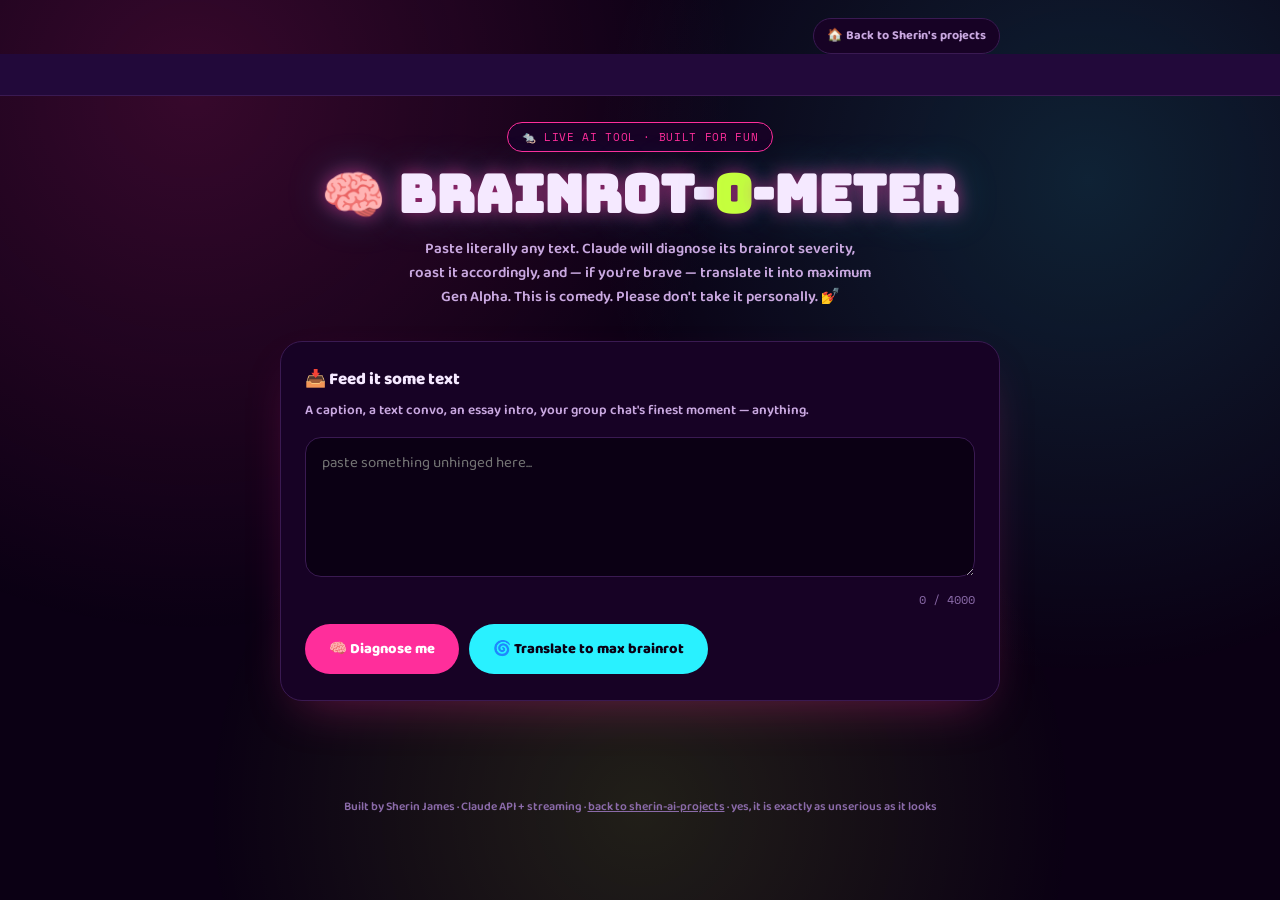
==== brainrot-o-meter/index.html @ 5c76a6f4 "Add initial Brainrot-O-Meter application files Initial commit of the Brainrot-O-Meter web applicatio" ====
<!doctype html>
<html lang="en">
<head>
<meta charset="utf-8">
<meta name="viewport" content="width=device-width, initial-scale=1">
<title>Brainrot-O-Meter</title>
<meta name="description" content="Paste some text and get a completely unnecessary brainrot diagnosis: a score out of 100, a tier name, a roast, and a Gen Alpha translation. Built by Sherin James with the Claude API.">
<meta name="color-scheme" content="dark">
<link rel="preconnect" href="https://fonts.googleapis.com">
<link rel="preconnect" href="https://fonts.gstatic.com" crossorigin>
<link href="https://fonts.googleapis.com/css2?family=Bungee&family=Baloo+2:wght@500;600;700;800&family=Space+Mono:wght@400;700&display=swap" rel="stylesheet">
<style>
  /* Deliberately single-theme: a chaotic "digital brainrot" look, on purpose,
     regardless of the viewer's light/dark preference — see artifact notes. */
  :root{
    --bg:#0b0014; --surface:#170225; --surface-2:#22093a; --line:#3a1a52;
    --ink:#f5e9ff; --ink-soft:#c9a8e0; --ink-faint:#8a6aa8;
    --pink:#ff2e9b; --green:#c6ff3d; --cyan:#29f1ff; --yellow:#ffe45c;
    --shadow: 0 20px 50px -20px rgba(255,46,155,0.35);
  }
  *{box-sizing:border-box;}
  html,body{background:var(--bg);}
  body{margin:0; color:var(--ink); font-family:'Baloo 2',system-ui,sans-serif; overflow-x:hidden; position:relative; min-height:100vh;}
  body::before{
    content:''; position:fixed; inset:0; z-index:0; pointer-events:none;
    background:
      radial-gradient(circle at 15% 10%, rgba(255,46,155,0.18), transparent 40%),
      radial-gradient(circle at 85% 20%, rgba(41,241,255,0.14), transparent 38%),
      radial-gradient(circle at 50% 90%, rgba(198,255,61,0.12), transparent 42%);
  }
  .display{font-family:'Bungee',system-ui,sans-serif;}
  a{color:var(--cyan);}
  .wrap{max-width:760px; margin:0 auto; padding:0 20px 70px; position:relative; z-index:1;}

  .marquee{background:var(--surface-2); border-bottom:1px solid var(--line); overflow:hidden; white-space:nowrap; padding:8px 0; position:relative; z-index:1;}
  .marquee span{display:inline-block; padding-left:100%; font-family:'Space Mono',monospace; font-size:12px; letter-spacing:.08em; color:var(--ink-faint); animation:scroll 22s linear infinite;}
  @keyframes scroll{from{transform:translateX(0);} to{transform:translateX(-100%);}}

  header.top{display:flex; align-items:center; justify-content:space-between; gap:12px; padding:18px 20px 0; max-width:760px; margin:0 auto; position:relative; z-index:1;}
  .home-link{font-family:'Baloo 2',sans-serif; font-weight:700; font-size:12.5px; color:var(--ink-soft); text-decoration:none; display:flex; align-items:center; gap:5px; padding:7px 13px; border-radius:999px; border:1px solid var(--line); background:var(--surface);}
  .home-link:hover{border-color:var(--cyan); color:var(--cyan);}

  .hero{text-align:center; padding:26px 20px 10px;}
  .hero .display{font-size:clamp(30px,7vw,52px); line-height:1.05; margin:0 0 14px; color:var(--ink); text-shadow: 0 0 18px rgba(255,46,155,0.55), 0 0 40px rgba(41,241,255,0.25);}
  .hero .display .hl{color:var(--green);}
  .hero p{color:var(--ink-soft); font-size:15px; line-height:1.6; max-width:52ch; margin:0 auto; font-weight:600;}
  .badge{display:inline-flex; align-items:center; gap:6px; font-family:'Space Mono',monospace; font-size:11px; letter-spacing:.06em; text-transform:uppercase; background:var(--surface); border:1px solid var(--pink); color:var(--pink); padding:6px 14px; border-radius:999px; margin-bottom:16px;}

  .card{background:var(--surface); border:1px solid var(--line); border-radius:22px; box-shadow:var(--shadow); padding:24px 24px 26px; margin-top:22px;}
  .card h2{font-family:'Baloo 2',sans-serif; font-weight:800; font-size:17px; margin:0 0 6px; display:flex; align-items:center; gap:8px;}
  .card p.lede{color:var(--ink-soft); font-size:13.5px; margin:0 0 16px; font-weight:600;}

  textarea{width:100%; resize:vertical; min-height:140px; border-radius:16px; border:1px solid var(--line); background:var(--bg); color:var(--ink); padding:14px 16px; font-family:'Baloo 2',sans-serif; font-size:15px; line-height:1.55;}
  textarea:focus{outline:2px solid var(--cyan); outline-offset:1px;}
  .count{font-family:'Space Mono',monospace; font-size:11.5px; color:var(--ink-faint); text-align:right; margin-top:6px;}

  .btn-row{display:flex; gap:10px; flex-wrap:wrap; margin-top:16px;}
  .btn{display:inline-flex; align-items:center; gap:8px; font-family:'Baloo 2',sans-serif; font-weight:800; font-size:14.5px; border:none; border-radius:999px; padding:13px 24px; cursor:pointer; transition:transform .15s; color:#0b0014;}
  .btn:active{transform:scale(.96);}
  .btn:disabled{opacity:.5; cursor:progress;}
  .btn-pink{background:var(--pink); color:#fff;}
  .btn-green{background:var(--green);}
  .btn-cyan{background:var(--cyan);}
  .btn-ghost{background:transparent; color:var(--ink-soft); border:1px solid var(--line);}
  .btn-ghost:hover{border-color:var(--cyan); color:var(--cyan);}
  .btn-sm{padding:9px 16px; font-size:12.5px;}

  .error-banner{background:rgba(255,46,155,0.12); border:1px solid var(--pink); color:#ffc2e3; border-radius:14px; padding:12px 16px; font-size:13.5px; margin-top:14px; display:none; font-weight:600;}
  .error-banner.show{display:block;}
  .loading{display:none; align-items:center; gap:10px; color:var(--ink-soft); font-size:13.5px; margin-top:14px; font-weight:700;}
  .loading.show{display:flex;}
  .spinner{width:16px; height:16px; border-radius:50%; border:2.5px solid var(--line); border-top-color:var(--pink); animation:spin .7s linear infinite;}
  @keyframes spin{to{transform:rotate(360deg);}}

  /* Result */
  .result{margin-top:20px; display:none;}
  .result.show{display:block; animation:pop .35s ease;}
  @keyframes pop{from{opacity:0; transform:scale(.96);} to{opacity:1; transform:scale(1);}}
  .score-line{display:flex; align-items:baseline; gap:14px; flex-wrap:wrap;}
  .score-num{font-family:'Bungee',sans-serif; font-size:56px; color:var(--pink); text-shadow:0 0 20px rgba(255,46,155,0.5);}
  .score-num sub{font-family:'Space Mono',monospace; font-size:16px; color:var(--ink-faint); font-weight:400;}
  .tier{font-family:'Bungee',sans-serif; font-size:16px; color:var(--green); text-shadow:0 0 12px rgba(198,255,61,0.4);}
  .meter{position:relative; height:16px; border-radius:999px; margin:16px 0 18px; background:linear-gradient(90deg, var(--cyan), var(--green) 35%, var(--yellow) 65%, var(--pink) 100%); overflow:visible;}
  .meter .marker{position:absolute; top:-5px; width:6px; height:26px; background:#fff; border-radius:4px; box-shadow:0 0 10px rgba(255,255,255,0.8); transition:left .8s cubic-bezier(.2,.9,.3,1);}
  .roast-box, .tip-box{border:1px dashed var(--line); border-radius:16px; padding:16px 18px; margin-top:14px; font-size:14.5px; line-height:1.6; font-weight:600;}
  .roast-box{background:rgba(255,46,155,0.06);}
  .tip-box{background:rgba(41,241,255,0.06);}
  .box-label{font-family:'Space Mono',monospace; font-size:10.5px; text-transform:uppercase; letter-spacing:.06em; color:var(--ink-faint); margin-bottom:6px; font-weight:400;}

  .translate-box{white-space:pre-wrap; font-size:15px; line-height:1.7; font-weight:600; border:1px solid var(--line); border-radius:16px; padding:18px 20px; margin-top:14px; min-height:60px; background:var(--bg);}
  .cursor-blink{display:inline-block; width:8px; height:1em; background:var(--green); margin-left:2px; vertical-align:text-bottom; animation:blink 0.9s steps(1) infinite;}
  @keyframes blink{50%{opacity:0;}}

  footer{text-align:center; padding:26px 20px; color:var(--ink-faint); font-size:12px; font-weight:600; position:relative; z-index:1;}
  footer a{color:var(--ink-faint); text-decoration:underline;}
</style>
</head>
<body>

<header class="top">
  <span></span>
  <a class="home-link" href="../">🏠 Back to Sherin's projects</a>
</header>

<div class="marquee"><span>💀 SKIBIDI &nbsp;·&nbsp; NO CAP &nbsp;·&nbsp; RIZZ &nbsp;·&nbsp; GYATT &nbsp;·&nbsp; FANUM TAX &nbsp;·&nbsp; SIGMA &nbsp;·&nbsp; MEWING &nbsp;·&nbsp; OHIO &nbsp;·&nbsp; GOATED &nbsp;·&nbsp; BRAINROT LEVELS RISING &nbsp;·&nbsp; TOUCH GRASS ALERT &nbsp;·&nbsp; 💀 SKIBIDI &nbsp;·&nbsp; NO CAP &nbsp;·&nbsp; RIZZ &nbsp;·&nbsp; GYATT &nbsp;·&nbsp; FANUM TAX &nbsp;·&nbsp; SIGMA &nbsp;·&nbsp; MEWING &nbsp;·&nbsp; OHIO &nbsp;·&nbsp; GOATED &nbsp;</span></div>

<div class="wrap">
  <div class="hero">
    <span class="badge">🐀 live ai tool · built for fun</span>
    <h1 class="display">🧠 BRAINROT-<span class="hl">O</span>-METER</h1>
    <p>Paste literally any text. Claude will diagnose its brainrot severity, roast it accordingly, and — if you're brave — translate it into maximum Gen Alpha. This is comedy. Please don't take it personally. 💅</p>
  </div>

  <div class="card">
    <h2>📥 Feed it some text</h2>
    <p class="lede">A caption, a text convo, an essay intro, your group chat's finest moment — anything.</p>
    <textarea id="textInput" maxlength="4000" placeholder="paste something unhinged here..."></textarea>
    <div class="count" id="charCount">0 / 4000</div>
    <div class="btn-row">
      <button class="btn btn-pink" id="diagnoseBtn">🧠 Diagnose me</button>
      <button class="btn btn-cyan" id="translateBtn">🌀 Translate to max brainrot</button>
    </div>
    <div class="loading" id="diagnoseLoading"><span class="spinner"></span> scanning ur brainrot levels...</div>
    <div class="error-banner" id="errorBanner"></div>

    <div class="result" id="resultBox">
      <div class="score-line">
        <div class="score-num" id="scoreNum">0<sub>/100</sub></div>
        <div class="tier" id="tierName"></div>
      </div>
      <div class="meter"><div class="marker" id="meterMarker" style="left:0%"></div></div>
      <div class="roast-box"><div class="box-label">the roast</div><div id="roastText"></div></div>
      <div class="tip-box"><div class="box-label">recovery tip</div><div id="tipText"></div></div>
    </div>

    <div id="translateWrap" style="display:none;">
      <div class="box-label" style="margin-top:18px;">max brainrot translation</div>
      <div class="translate-box" id="translateBox"></div>
      <div class="btn-row">
        <button class="btn btn-ghost btn-sm" id="copyTranslate">📋 Copy</button>
      </div>
    </div>
  </div>
</div>

<footer>Built by Sherin James · Claude API + streaming · <a href="../">back to sherin-ai-projects</a> · yes, it is exactly as unserious as it looks</footer>

<script>
(function(){
  var BACKEND_URL = 'PASTE_YOUR_WORKER_URL_HERE';
  var BACKEND_READY = BACKEND_URL.indexOf('http') === 0;

  var textInput = document.getElementById('textInput');
  var charCount = document.getElementById('charCount');
  var diagnoseBtn = document.getElementById('diagnoseBtn');
  var translateBtn = document.getElementById('translateBtn');
  var diagnoseLoading = document.getElementById('diagnoseLoading');
  var errorBanner = document.getElementById('errorBanner');
  var resultBox = document.getElementById('resultBox');
  var translateWrap = document.getElementById('translateWrap');
  var translateBox = document.getElementById('translateBox');

  textInput.addEventListener('input', function(){
    charCount.textContent = textInput.value.length + ' / 4000';
  });

  function showError(msg){ errorBanner.textContent = '⚠️ ' + msg; errorBanner.classList.add('show'); }
  function hideError(){ errorBanner.classList.remove('show'); errorBanner.textContent = ''; }

  function friendlyError(e){
    if (!BACKEND_READY) return "This demo's AI backend isn't connected yet — Sherin's still wiring it up. Check back soon!";
    return e && e.message ? e.message : 'Something went wrong. Try again?';
  }

  diagnoseBtn.addEventListener('click', async function(){
    hideError();
    var text = textInput.value.trim();
    if (!text){ showError('Paste some text first — the meter needs something to judge.'); return; }
    if (!BACKEND_READY){ showError(friendlyError()); return; }

    diagnoseBtn.disabled = true; diagnoseLoading.classList.add('show'); resultBox.classList.remove('show');
    try {
      var res = await fetch(BACKEND_URL + '/brainrot/diagnose', {
        method: 'POST', headers: {'content-type':'application/json'}, body: JSON.stringify({ text: text })
      });
      var data = await res.json().catch(function(){ return null; });
      if (!res.ok) throw new Error((data && data.error) || ('Request failed (' + res.status + ')'));
      renderResult(data);
    } catch (e) {
      showError(friendlyError(e));
    } finally {
      diagnoseBtn.disabled = false; diagnoseLoading.classList.remove('show');
    }
  });

  function renderResult(data){
    var score = Math.max(0, Math.min(100, Math.round(data.score || 0)));
    document.getElementById('scoreNum').innerHTML = score + '<sub>/100</sub>';
    document.getElementById('tierName').textContent = data.tier || '';
    document.getElementById('meterMarker').style.left = score + '%';
    document.getElementById('roastText').textContent = data.roast || '';
    document.getElementById('tipText').textContent = data.recoveryTip || '';
    resultBox.classList.add('show');
  }

  translateBtn.addEventListener('click', async function(){
    hideError();
    var text = textInput.value.trim();
    if (!text){ showError('Paste some text first — nothing to translate yet.'); return; }
    if (!BACKEND_READY){ showError(friendlyError()); return; }

    translateBtn.disabled = true;
    translateWrap.style.display = 'block';
    translateBox.innerHTML = '<span class="cursor-blink"></span>';

    try {
      var res = await fetch(BACKEND_URL + '/brainrot/translate', {
        method: 'POST', headers: {'content-type':'application/json'}, body: JSON.stringify({ text: text })
      });
      if (!res.ok){
        var errData = await res.json().catch(function(){ return null; });
        throw new Error((errData && errData.error) || ('Request failed (' + res.status + ')'));
      }
      await streamAnthropicSSE(res, function(delta){
        translateBox.textContent += delta;
      });
      // remove any leftover cursor once done
    } catch (e) {
      showError(friendlyError(e));
      translateWrap.style.display = 'none';
    } finally {
      translateBtn.disabled = false;
    }
  });

  // Parses Anthropic's raw SSE stream (proxied through unchanged by the Worker)
  // and calls onDelta(text) for every content_block_delta text chunk.
  async function streamAnthropicSSE(res, onDelta){
    var reader = res.body.getReader();
    var decoder = new TextDecoder();
    var buffer = '';
    var first = true;
    while (true){
      var chunk = await reader.read();
      if (chunk.done) break;
      buffer += decoder.decode(chunk.value, { stream: true });
      var events = buffer.split('\n\n');
      buffer = events.pop(); // keep the last (possibly incomplete) event
      for (var i = 0; i < events.length; i++){
        var lines = events[i].split('\n');
        for (var j = 0; j < lines.length; j++){
          var line = lines[j];
          if (line.indexOf('data:') !== 0) continue;
          var payload = line.slice(5).trim();
          if (!payload) continue;
          var evt;
          try { evt = JSON.parse(payload); } catch(e){ continue; }
          if (evt.type === 'content_block_delta' && evt.delta && evt.delta.type === 'text_delta'){
            if (first){ translateBox.textContent = ''; first = false; }
            onDelta(evt.delta.text);
          }
        }
      }
    }
  }

  document.getElementById('copyTranslate').addEventListener('click', function(){
    navigator.clipboard.writeText(translateBox.textContent).then(function(){
      var b = document.getElementById('copyTranslate');
      var old = b.textContent; b.textContent = '✅ Copied!';
      setTimeout(function(){ b.textContent = old; }, 1500);
    });
  });
})();
</script>
</body>
</html>
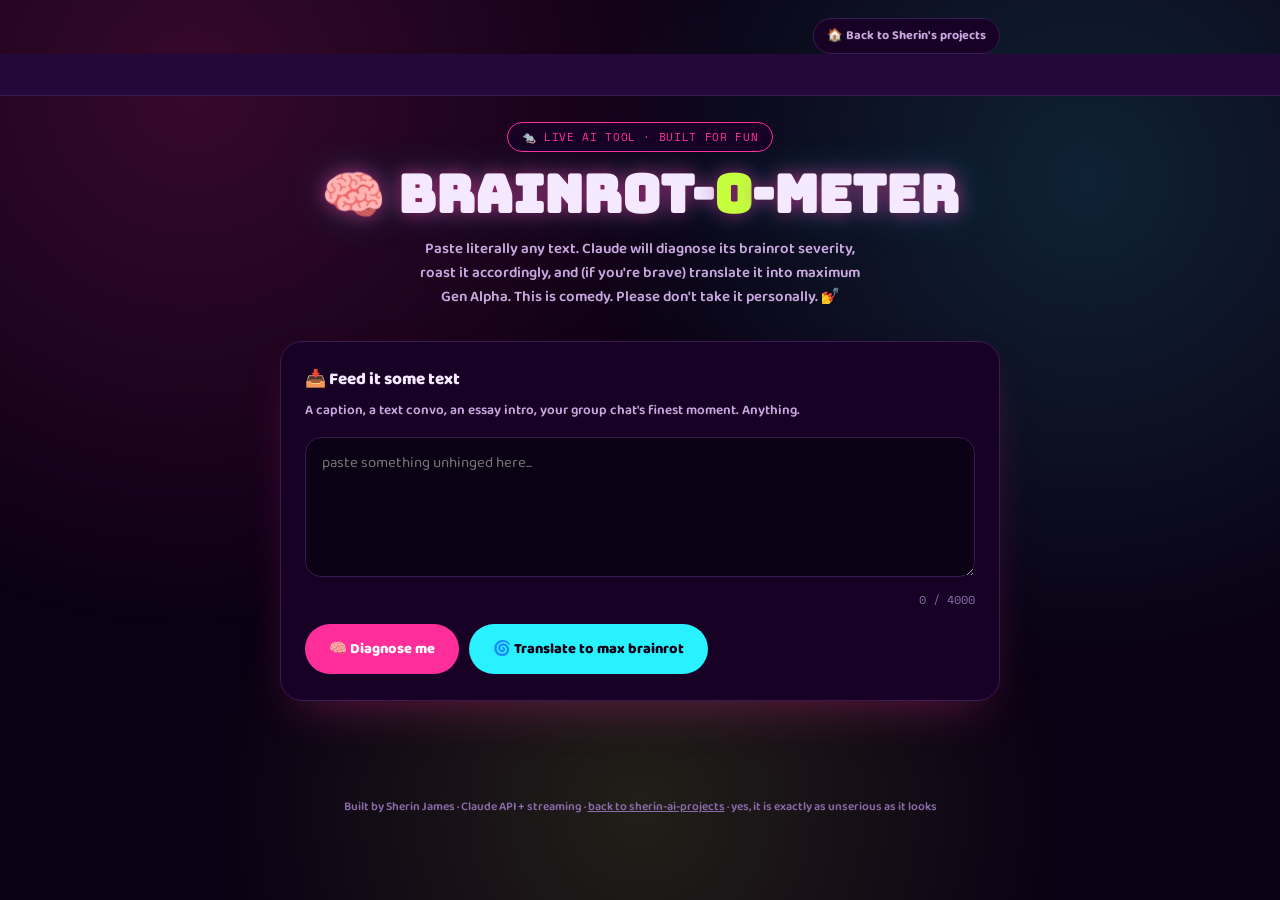
==== commit 6814c7ce: "Refine text prompts for clarity and consistency" ====
--- a/brainrot-o-meter/index.html
+++ b/brainrot-o-meter/index.html
@@ -11,7 +11,7 @@
 <link href="https://fonts.googleapis.com/css2?family=Bungee&family=Baloo+2:wght@500;600;700;800&family=Space+Mono:wght@400;700&display=swap" rel="stylesheet">
 <style>
   /* Deliberately single-theme: a chaotic "digital brainrot" look, on purpose,
-     regardless of the viewer's light/dark preference — see artifact notes. */
+     regardless of the viewer's light/dark preference, see artifact notes. */
   :root{
     --bg:#0b0014; --surface:#170225; --surface-2:#22093a; --line:#3a1a52;
     --ink:#f5e9ff; --ink-soft:#c9a8e0; --ink-faint:#8a6aa8;
@@ -108,12 +108,12 @@
   <div class="hero">
     <span class="badge">🐀 live ai tool · built for fun</span>
     <h1 class="display">🧠 BRAINROT-<span class="hl">O</span>-METER</h1>
-    <p>Paste literally any text. Claude will diagnose its brainrot severity, roast it accordingly, and — if you're brave — translate it into maximum Gen Alpha. This is comedy. Please don't take it personally. 💅</p>
+    <p>Paste literally any text. Claude will diagnose its brainrot severity, roast it accordingly, and (if you're brave) translate it into maximum Gen Alpha. This is comedy. Please don't take it personally. 💅</p>
   </div>
 
   <div class="card">
     <h2>📥 Feed it some text</h2>
-    <p class="lede">A caption, a text convo, an essay intro, your group chat's finest moment — anything.</p>
+    <p class="lede">A caption, a text convo, an essay intro, your group chat's finest moment. Anything.</p>
     <textarea id="textInput" maxlength="4000" placeholder="paste something unhinged here..."></textarea>
     <div class="count" id="charCount">0 / 4000</div>
     <div class="btn-row">
@@ -168,14 +168,14 @@
   function hideError(){ errorBanner.classList.remove('show'); errorBanner.textContent = ''; }
 
   function friendlyError(e){
-    if (!BACKEND_READY) return "This demo's AI backend isn't connected yet — Sherin's still wiring it up. Check back soon!";
+    if (!BACKEND_READY) return "This demo's AI backend isn't connected yet. Sherin's still wiring it up. Check back soon!";
     return e && e.message ? e.message : 'Something went wrong. Try again?';
   }
 
   diagnoseBtn.addEventListener('click', async function(){
     hideError();
     var text = textInput.value.trim();
-    if (!text){ showError('Paste some text first — the meter needs something to judge.'); return; }
+    if (!text){ showError('Paste some text first. The meter needs something to judge.'); return; }
     if (!BACKEND_READY){ showError(friendlyError()); return; }
 
     diagnoseBtn.disabled = true; diagnoseLoading.classList.add('show'); resultBox.classList.remove('show');
@@ -206,7 +206,7 @@
   translateBtn.addEventListener('click', async function(){
     hideError();
     var text = textInput.value.trim();
-    if (!text){ showError('Paste some text first — nothing to translate yet.'); return; }
+    if (!text){ showError('Paste some text first. Nothing to translate yet.'); return; }
     if (!BACKEND_READY){ showError(friendlyError()); return; }
 
     translateBtn.disabled = true;
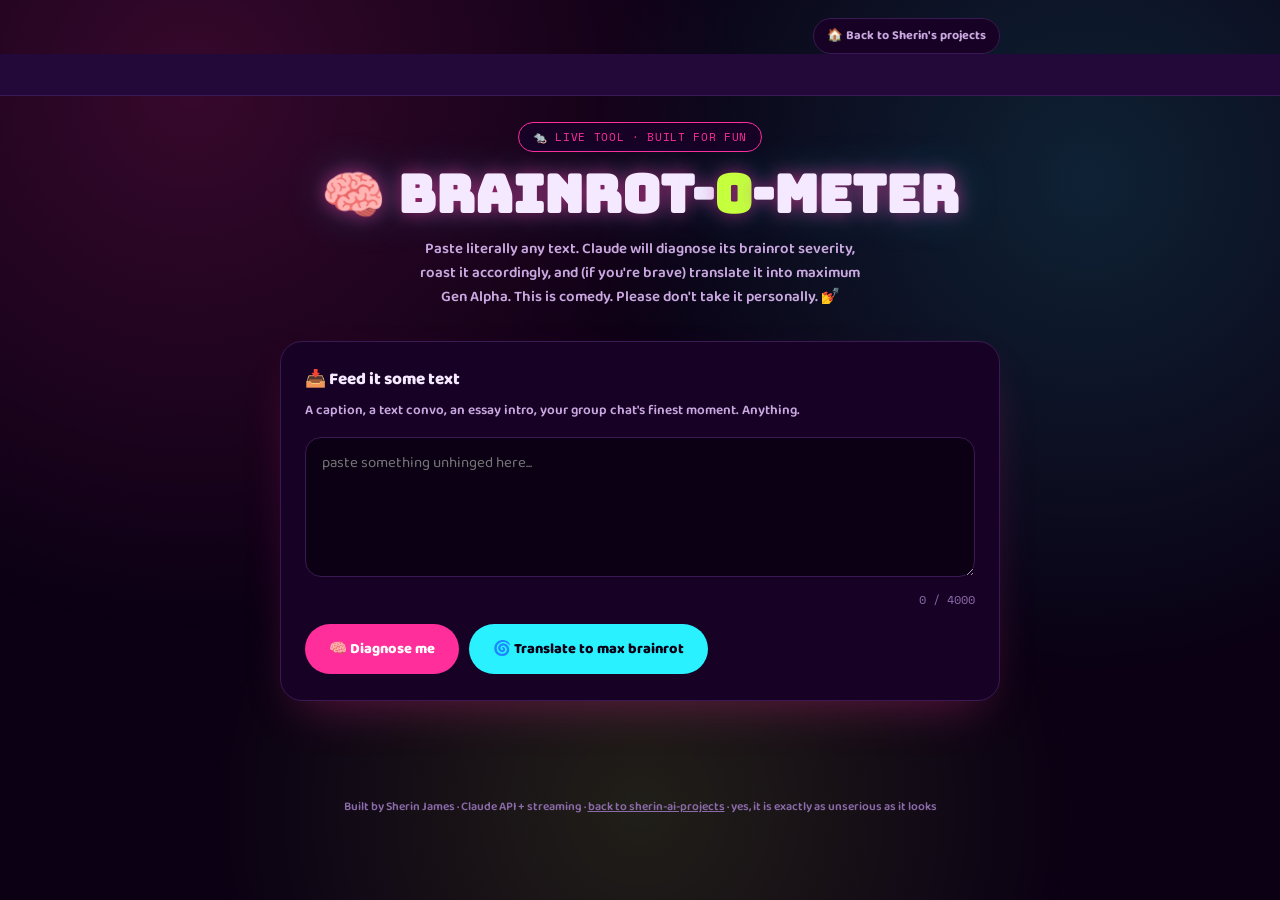
==== commit 30fde9fb: "Split brainrot-o-meter into index.html, style.css, script.js Removed inline styles and script for be" ====
--- a/brainrot-o-meter/index.html
+++ b/brainrot-o-meter/index.html
@@ -9,91 +9,7 @@
 <link rel="preconnect" href="https://fonts.googleapis.com">
 <link rel="preconnect" href="https://fonts.gstatic.com" crossorigin>
 <link href="https://fonts.googleapis.com/css2?family=Bungee&family=Baloo+2:wght@500;600;700;800&family=Space+Mono:wght@400;700&display=swap" rel="stylesheet">
-<style>
-  /* Deliberately single-theme: a chaotic "digital brainrot" look, on purpose,
-     regardless of the viewer's light/dark preference, see artifact notes. */
-  :root{
-    --bg:#0b0014; --surface:#170225; --surface-2:#22093a; --line:#3a1a52;
-    --ink:#f5e9ff; --ink-soft:#c9a8e0; --ink-faint:#8a6aa8;
-    --pink:#ff2e9b; --green:#c6ff3d; --cyan:#29f1ff; --yellow:#ffe45c;
-    --shadow: 0 20px 50px -20px rgba(255,46,155,0.35);
-  }
-  *{box-sizing:border-box;}
-  html,body{background:var(--bg);}
-  body{margin:0; color:var(--ink); font-family:'Baloo 2',system-ui,sans-serif; overflow-x:hidden; position:relative; min-height:100vh;}
-  body::before{
-    content:''; position:fixed; inset:0; z-index:0; pointer-events:none;
-    background:
-      radial-gradient(circle at 15% 10%, rgba(255,46,155,0.18), transparent 40%),
-      radial-gradient(circle at 85% 20%, rgba(41,241,255,0.14), transparent 38%),
-      radial-gradient(circle at 50% 90%, rgba(198,255,61,0.12), transparent 42%);
-  }
-  .display{font-family:'Bungee',system-ui,sans-serif;}
-  a{color:var(--cyan);}
-  .wrap{max-width:760px; margin:0 auto; padding:0 20px 70px; position:relative; z-index:1;}
-
-  .marquee{background:var(--surface-2); border-bottom:1px solid var(--line); overflow:hidden; white-space:nowrap; padding:8px 0; position:relative; z-index:1;}
-  .marquee span{display:inline-block; padding-left:100%; font-family:'Space Mono',monospace; font-size:12px; letter-spacing:.08em; color:var(--ink-faint); animation:scroll 22s linear infinite;}
-  @keyframes scroll{from{transform:translateX(0);} to{transform:translateX(-100%);}}
-
-  header.top{display:flex; align-items:center; justify-content:space-between; gap:12px; padding:18px 20px 0; max-width:760px; margin:0 auto; position:relative; z-index:1;}
-  .home-link{font-family:'Baloo 2',sans-serif; font-weight:700; font-size:12.5px; color:var(--ink-soft); text-decoration:none; display:flex; align-items:center; gap:5px; padding:7px 13px; border-radius:999px; border:1px solid var(--line); background:var(--surface);}
-  .home-link:hover{border-color:var(--cyan); color:var(--cyan);}
-
-  .hero{text-align:center; padding:26px 20px 10px;}
-  .hero .display{font-size:clamp(30px,7vw,52px); line-height:1.05; margin:0 0 14px; color:var(--ink); text-shadow: 0 0 18px rgba(255,46,155,0.55), 0 0 40px rgba(41,241,255,0.25);}
-  .hero .display .hl{color:var(--green);}
-  .hero p{color:var(--ink-soft); font-size:15px; line-height:1.6; max-width:52ch; margin:0 auto; font-weight:600;}
-  .badge{display:inline-flex; align-items:center; gap:6px; font-family:'Space Mono',monospace; font-size:11px; letter-spacing:.06em; text-transform:uppercase; background:var(--surface); border:1px solid var(--pink); color:var(--pink); padding:6px 14px; border-radius:999px; margin-bottom:16px;}
-
-  .card{background:var(--surface); border:1px solid var(--line); border-radius:22px; box-shadow:var(--shadow); padding:24px 24px 26px; margin-top:22px;}
-  .card h2{font-family:'Baloo 2',sans-serif; font-weight:800; font-size:17px; margin:0 0 6px; display:flex; align-items:center; gap:8px;}
-  .card p.lede{color:var(--ink-soft); font-size:13.5px; margin:0 0 16px; font-weight:600;}
-
-  textarea{width:100%; resize:vertical; min-height:140px; border-radius:16px; border:1px solid var(--line); background:var(--bg); color:var(--ink); padding:14px 16px; font-family:'Baloo 2',sans-serif; font-size:15px; line-height:1.55;}
-  textarea:focus{outline:2px solid var(--cyan); outline-offset:1px;}
-  .count{font-family:'Space Mono',monospace; font-size:11.5px; color:var(--ink-faint); text-align:right; margin-top:6px;}
-
-  .btn-row{display:flex; gap:10px; flex-wrap:wrap; margin-top:16px;}
-  .btn{display:inline-flex; align-items:center; gap:8px; font-family:'Baloo 2',sans-serif; font-weight:800; font-size:14.5px; border:none; border-radius:999px; padding:13px 24px; cursor:pointer; transition:transform .15s; color:#0b0014;}
-  .btn:active{transform:scale(.96);}
-  .btn:disabled{opacity:.5; cursor:progress;}
-  .btn-pink{background:var(--pink); color:#fff;}
-  .btn-green{background:var(--green);}
-  .btn-cyan{background:var(--cyan);}
-  .btn-ghost{background:transparent; color:var(--ink-soft); border:1px solid var(--line);}
-  .btn-ghost:hover{border-color:var(--cyan); color:var(--cyan);}
-  .btn-sm{padding:9px 16px; font-size:12.5px;}
-
-  .error-banner{background:rgba(255,46,155,0.12); border:1px solid var(--pink); color:#ffc2e3; border-radius:14px; padding:12px 16px; font-size:13.5px; margin-top:14px; display:none; font-weight:600;}
-  .error-banner.show{display:block;}
-  .loading{display:none; align-items:center; gap:10px; color:var(--ink-soft); font-size:13.5px; margin-top:14px; font-weight:700;}
-  .loading.show{display:flex;}
-  .spinner{width:16px; height:16px; border-radius:50%; border:2.5px solid var(--line); border-top-color:var(--pink); animation:spin .7s linear infinite;}
-  @keyframes spin{to{transform:rotate(360deg);}}
-
-  /* Result */
-  .result{margin-top:20px; display:none;}
-  .result.show{display:block; animation:pop .35s ease;}
-  @keyframes pop{from{opacity:0; transform:scale(.96);} to{opacity:1; transform:scale(1);}}
-  .score-line{display:flex; align-items:baseline; gap:14px; flex-wrap:wrap;}
-  .score-num{font-family:'Bungee',sans-serif; font-size:56px; color:var(--pink); text-shadow:0 0 20px rgba(255,46,155,0.5);}
-  .score-num sub{font-family:'Space Mono',monospace; font-size:16px; color:var(--ink-faint); font-weight:400;}
-  .tier{font-family:'Bungee',sans-serif; font-size:16px; color:var(--green); text-shadow:0 0 12px rgba(198,255,61,0.4);}
-  .meter{position:relative; height:16px; border-radius:999px; margin:16px 0 18px; background:linear-gradient(90deg, var(--cyan), var(--green) 35%, var(--yellow) 65%, var(--pink) 100%); overflow:visible;}
-  .meter .marker{position:absolute; top:-5px; width:6px; height:26px; background:#fff; border-radius:4px; box-shadow:0 0 10px rgba(255,255,255,0.8); transition:left .8s cubic-bezier(.2,.9,.3,1);}
-  .roast-box, .tip-box{border:1px dashed var(--line); border-radius:16px; padding:16px 18px; margin-top:14px; font-size:14.5px; line-height:1.6; font-weight:600;}
-  .roast-box{background:rgba(255,46,155,0.06);}
-  .tip-box{background:rgba(41,241,255,0.06);}
-  .box-label{font-family:'Space Mono',monospace; font-size:10.5px; text-transform:uppercase; letter-spacing:.06em; color:var(--ink-faint); margin-bottom:6px; font-weight:400;}
-
-  .translate-box{white-space:pre-wrap; font-size:15px; line-height:1.7; font-weight:600; border:1px solid var(--line); border-radius:16px; padding:18px 20px; margin-top:14px; min-height:60px; background:var(--bg);}
-  .cursor-blink{display:inline-block; width:8px; height:1em; background:var(--green); margin-left:2px; vertical-align:text-bottom; animation:blink 0.9s steps(1) infinite;}
-  @keyframes blink{50%{opacity:0;}}
-
-  footer{text-align:center; padding:26px 20px; color:var(--ink-faint); font-size:12px; font-weight:600; position:relative; z-index:1;}
-  footer a{color:var(--ink-faint); text-decoration:underline;}
-</style>
+<link rel="stylesheet" href="style.css">
 </head>
 <body>
 
@@ -106,7 +22,7 @@
 
 <div class="wrap">
   <div class="hero">
-    <span class="badge">🐀 live ai tool · built for fun</span>
+    <span class="badge">🐀 live tool · built for fun</span>
     <h1 class="display">🧠 BRAINROT-<span class="hl">O</span>-METER</h1>
     <p>Paste literally any text. Claude will diagnose its brainrot severity, roast it accordingly, and (if you're brave) translate it into maximum Gen Alpha. This is comedy. Please don't take it personally. 💅</p>
   </div>
@@ -145,133 +61,6 @@
 
 <footer>Built by Sherin James · Claude API + streaming · <a href="../">back to sherin-ai-projects</a> · yes, it is exactly as unserious as it looks</footer>
 
-<script>
-(function(){
-  var BACKEND_URL = 'PASTE_YOUR_WORKER_URL_HERE';
-  var BACKEND_READY = BACKEND_URL.indexOf('http') === 0;
-
-  var textInput = document.getElementById('textInput');
-  var charCount = document.getElementById('charCount');
-  var diagnoseBtn = document.getElementById('diagnoseBtn');
-  var translateBtn = document.getElementById('translateBtn');
-  var diagnoseLoading = document.getElementById('diagnoseLoading');
-  var errorBanner = document.getElementById('errorBanner');
-  var resultBox = document.getElementById('resultBox');
-  var translateWrap = document.getElementById('translateWrap');
-  var translateBox = document.getElementById('translateBox');
-
-  textInput.addEventListener('input', function(){
-    charCount.textContent = textInput.value.length + ' / 4000';
-  });
-
-  function showError(msg){ errorBanner.textContent = '⚠️ ' + msg; errorBanner.classList.add('show'); }
-  function hideError(){ errorBanner.classList.remove('show'); errorBanner.textContent = ''; }
-
-  function friendlyError(e){
-    if (!BACKEND_READY) return "This demo's AI backend isn't connected yet. Sherin's still wiring it up. Check back soon!";
-    return e && e.message ? e.message : 'Something went wrong. Try again?';
-  }
-
-  diagnoseBtn.addEventListener('click', async function(){
-    hideError();
-    var text = textInput.value.trim();
-    if (!text){ showError('Paste some text first. The meter needs something to judge.'); return; }
-    if (!BACKEND_READY){ showError(friendlyError()); return; }
-
-    diagnoseBtn.disabled = true; diagnoseLoading.classList.add('show'); resultBox.classList.remove('show');
-    try {
-      var res = await fetch(BACKEND_URL + '/brainrot/diagnose', {
-        method: 'POST', headers: {'content-type':'application/json'}, body: JSON.stringify({ text: text })
-      });
-      var data = await res.json().catch(function(){ return null; });
-      if (!res.ok) throw new Error((data && data.error) || ('Request failed (' + res.status + ')'));
-      renderResult(data);
-    } catch (e) {
-      showError(friendlyError(e));
-    } finally {
-      diagnoseBtn.disabled = false; diagnoseLoading.classList.remove('show');
-    }
-  });
-
-  function renderResult(data){
-    var score = Math.max(0, Math.min(100, Math.round(data.score || 0)));
-    document.getElementById('scoreNum').innerHTML = score + '<sub>/100</sub>';
-    document.getElementById('tierName').textContent = data.tier || '';
-    document.getElementById('meterMarker').style.left = score + '%';
-    document.getElementById('roastText').textContent = data.roast || '';
-    document.getElementById('tipText').textContent = data.recoveryTip || '';
-    resultBox.classList.add('show');
-  }
-
-  translateBtn.addEventListener('click', async function(){
-    hideError();
-    var text = textInput.value.trim();
-    if (!text){ showError('Paste some text first. Nothing to translate yet.'); return; }
-    if (!BACKEND_READY){ showError(friendlyError()); return; }
-
-    translateBtn.disabled = true;
-    translateWrap.style.display = 'block';
-    translateBox.innerHTML = '<span class="cursor-blink"></span>';
-
-    try {
-      var res = await fetch(BACKEND_URL + '/brainrot/translate', {
-        method: 'POST', headers: {'content-type':'application/json'}, body: JSON.stringify({ text: text })
-      });
-      if (!res.ok){
-        var errData = await res.json().catch(function(){ return null; });
-        throw new Error((errData && errData.error) || ('Request failed (' + res.status + ')'));
-      }
-      await streamAnthropicSSE(res, function(delta){
-        translateBox.textContent += delta;
-      });
-      // remove any leftover cursor once done
-    } catch (e) {
-      showError(friendlyError(e));
-      translateWrap.style.display = 'none';
-    } finally {
-      translateBtn.disabled = false;
-    }
-  });
-
-  // Parses Anthropic's raw SSE stream (proxied through unchanged by the Worker)
-  // and calls onDelta(text) for every content_block_delta text chunk.
-  async function streamAnthropicSSE(res, onDelta){
-    var reader = res.body.getReader();
-    var decoder = new TextDecoder();
-    var buffer = '';
-    var first = true;
-    while (true){
-      var chunk = await reader.read();
-      if (chunk.done) break;
-      buffer += decoder.decode(chunk.value, { stream: true });
-      var events = buffer.split('\n\n');
-      buffer = events.pop(); // keep the last (possibly incomplete) event
-      for (var i = 0; i < events.length; i++){
-        var lines = events[i].split('\n');
-        for (var j = 0; j < lines.length; j++){
-          var line = lines[j];
-          if (line.indexOf('data:') !== 0) continue;
-          var payload = line.slice(5).trim();
-          if (!payload) continue;
-          var evt;
-          try { evt = JSON.parse(payload); } catch(e){ continue; }
-          if (evt.type === 'content_block_delta' && evt.delta && evt.delta.type === 'text_delta'){
-            if (first){ translateBox.textContent = ''; first = false; }
-            onDelta(evt.delta.text);
-          }
-        }
-      }
-    }
-  }
-
-  document.getElementById('copyTranslate').addEventListener('click', function(){
-    navigator.clipboard.writeText(translateBox.textContent).then(function(){
-      var b = document.getElementById('copyTranslate');
-      var old = b.textContent; b.textContent = '✅ Copied!';
-      setTimeout(function(){ b.textContent = old; }, 1500);
-    });
-  });
-})();
-</script>
+<script src="script.js"></script>
 </body>
 </html>
--- a/brainrot-o-meter/style.css
+++ b/brainrot-o-meter/style.css
@@ -0,0 +1,83 @@
+/* Deliberately single-theme: a chaotic "digital brainrot" look, on purpose,
+   regardless of the viewer's light/dark preference, see artifact notes. */
+:root{
+  --bg:#0b0014; --surface:#170225; --surface-2:#22093a; --line:#3a1a52;
+  --ink:#f5e9ff; --ink-soft:#c9a8e0; --ink-faint:#8a6aa8;
+  --pink:#ff2e9b; --green:#c6ff3d; --cyan:#29f1ff; --yellow:#ffe45c;
+  --shadow: 0 20px 50px -20px rgba(255,46,155,0.35);
+}
+*{box-sizing:border-box;}
+html,body{background:var(--bg);}
+body{margin:0; color:var(--ink); font-family:'Baloo 2',system-ui,sans-serif; overflow-x:hidden; position:relative; min-height:100vh;}
+body::before{
+  content:''; position:fixed; inset:0; z-index:0; pointer-events:none;
+  background:
+    radial-gradient(circle at 15% 10%, rgba(255,46,155,0.18), transparent 40%),
+    radial-gradient(circle at 85% 20%, rgba(41,241,255,0.14), transparent 38%),
+    radial-gradient(circle at 50% 90%, rgba(198,255,61,0.12), transparent 42%);
+}
+.display{font-family:'Bungee',system-ui,sans-serif;}
+a{color:var(--cyan);}
+.wrap{max-width:760px; margin:0 auto; padding:0 20px 70px; position:relative; z-index:1;}
+
+.marquee{background:var(--surface-2); border-bottom:1px solid var(--line); overflow:hidden; white-space:nowrap; padding:8px 0; position:relative; z-index:1;}
+.marquee span{display:inline-block; padding-left:100%; font-family:'Space Mono',monospace; font-size:12px; letter-spacing:.08em; color:var(--ink-faint); animation:scroll 22s linear infinite;}
+@keyframes scroll{from{transform:translateX(0);} to{transform:translateX(-100%);}}
+
+header.top{display:flex; align-items:center; justify-content:space-between; gap:12px; padding:18px 20px 0; max-width:760px; margin:0 auto; position:relative; z-index:1;}
+.home-link{font-family:'Baloo 2',sans-serif; font-weight:700; font-size:12.5px; color:var(--ink-soft); text-decoration:none; display:flex; align-items:center; gap:5px; padding:7px 13px; border-radius:999px; border:1px solid var(--line); background:var(--surface);}
+.home-link:hover{border-color:var(--cyan); color:var(--cyan);}
+
+.hero{text-align:center; padding:26px 20px 10px;}
+.hero .display{font-size:clamp(30px,7vw,52px); line-height:1.05; margin:0 0 14px; color:var(--ink); text-shadow: 0 0 18px rgba(255,46,155,0.55), 0 0 40px rgba(41,241,255,0.25);}
+.hero .display .hl{color:var(--green);}
+.hero p{color:var(--ink-soft); font-size:15px; line-height:1.6; max-width:52ch; margin:0 auto; font-weight:600;}
+.badge{display:inline-flex; align-items:center; gap:6px; font-family:'Space Mono',monospace; font-size:11px; letter-spacing:.06em; text-transform:uppercase; background:var(--surface); border:1px solid var(--pink); color:var(--pink); padding:6px 14px; border-radius:999px; margin-bottom:16px;}
+
+.card{background:var(--surface); border:1px solid var(--line); border-radius:22px; box-shadow:var(--shadow); padding:24px 24px 26px; margin-top:22px;}
+.card h2{font-family:'Baloo 2',sans-serif; font-weight:800; font-size:17px; margin:0 0 6px; display:flex; align-items:center; gap:8px;}
+.card p.lede{color:var(--ink-soft); font-size:13.5px; margin:0 0 16px; font-weight:600;}
+
+textarea{width:100%; resize:vertical; min-height:140px; border-radius:16px; border:1px solid var(--line); background:var(--bg); color:var(--ink); padding:14px 16px; font-family:'Baloo 2',sans-serif; font-size:15px; line-height:1.55;}
+textarea:focus{outline:2px solid var(--cyan); outline-offset:1px;}
+.count{font-family:'Space Mono',monospace; font-size:11.5px; color:var(--ink-faint); text-align:right; margin-top:6px;}
+
+.btn-row{display:flex; gap:10px; flex-wrap:wrap; margin-top:16px;}
+.btn{display:inline-flex; align-items:center; gap:8px; font-family:'Baloo 2',sans-serif; font-weight:800; font-size:14.5px; border:none; border-radius:999px; padding:13px 24px; cursor:pointer; transition:transform .15s; color:#0b0014;}
+.btn:active{transform:scale(.96);}
+.btn:disabled{opacity:.5; cursor:progress;}
+.btn-pink{background:var(--pink); color:#fff;}
+.btn-green{background:var(--green);}
+.btn-cyan{background:var(--cyan);}
+.btn-ghost{background:transparent; color:var(--ink-soft); border:1px solid var(--line);}
+.btn-ghost:hover{border-color:var(--cyan); color:var(--cyan);}
+.btn-sm{padding:9px 16px; font-size:12.5px;}
+
+.error-banner{background:rgba(255,46,155,0.12); border:1px solid var(--pink); color:#ffc2e3; border-radius:14px; padding:12px 16px; font-size:13.5px; margin-top:14px; display:none; font-weight:600;}
+.error-banner.show{display:block;}
+.loading{display:none; align-items:center; gap:10px; color:var(--ink-soft); font-size:13.5px; margin-top:14px; font-weight:700;}
+.loading.show{display:flex;}
+.spinner{width:16px; height:16px; border-radius:50%; border:2.5px solid var(--line); border-top-color:var(--pink); animation:spin .7s linear infinite;}
+@keyframes spin{to{transform:rotate(360deg);}}
+
+/* Result */
+.result{margin-top:20px; display:none;}
+.result.show{display:block; animation:pop .35s ease;}
+@keyframes pop{from{opacity:0; transform:scale(.96);} to{opacity:1; transform:scale(1);}}
+.score-line{display:flex; align-items:baseline; gap:14px; flex-wrap:wrap;}
+.score-num{font-family:'Bungee',sans-serif; font-size:56px; color:var(--pink); text-shadow:0 0 20px rgba(255,46,155,0.5);}
+.score-num sub{font-family:'Space Mono',monospace; font-size:16px; color:var(--ink-faint); font-weight:400;}
+.tier{font-family:'Bungee',sans-serif; font-size:16px; color:var(--green); text-shadow:0 0 12px rgba(198,255,61,0.4);}
+.meter{position:relative; height:16px; border-radius:999px; margin:16px 0 18px; background:linear-gradient(90deg, var(--cyan), var(--green) 35%, var(--yellow) 65%, var(--pink) 100%); overflow:visible;}
+.meter .marker{position:absolute; top:-5px; width:6px; height:26px; background:#fff; border-radius:4px; box-shadow:0 0 10px rgba(255,255,255,0.8); transition:left .8s cubic-bezier(.2,.9,.3,1);}
+.roast-box, .tip-box{border:1px dashed var(--line); border-radius:16px; padding:16px 18px; margin-top:14px; font-size:14.5px; line-height:1.6; font-weight:600;}
+.roast-box{background:rgba(255,46,155,0.06);}
+.tip-box{background:rgba(41,241,255,0.06);}
+.box-label{font-family:'Space Mono',monospace; font-size:10.5px; text-transform:uppercase; letter-spacing:.06em; color:var(--ink-faint); margin-bottom:6px; font-weight:400;}
+
+.translate-box{white-space:pre-wrap; font-size:15px; line-height:1.7; font-weight:600; border:1px solid var(--line); border-radius:16px; padding:18px 20px; margin-top:14px; min-height:60px; background:var(--bg);}
+.cursor-blink{display:inline-block; width:8px; height:1em; background:var(--green); margin-left:2px; vertical-align:text-bottom; animation:blink 0.9s steps(1) infinite;}
+@keyframes blink{50%{opacity:0;}}
+
+footer{text-align:center; padding:26px 20px; color:var(--ink-faint); font-size:12px; font-weight:600; position:relative; z-index:1;}
+footer a{color:var(--ink-faint); text-decoration:underline;}
